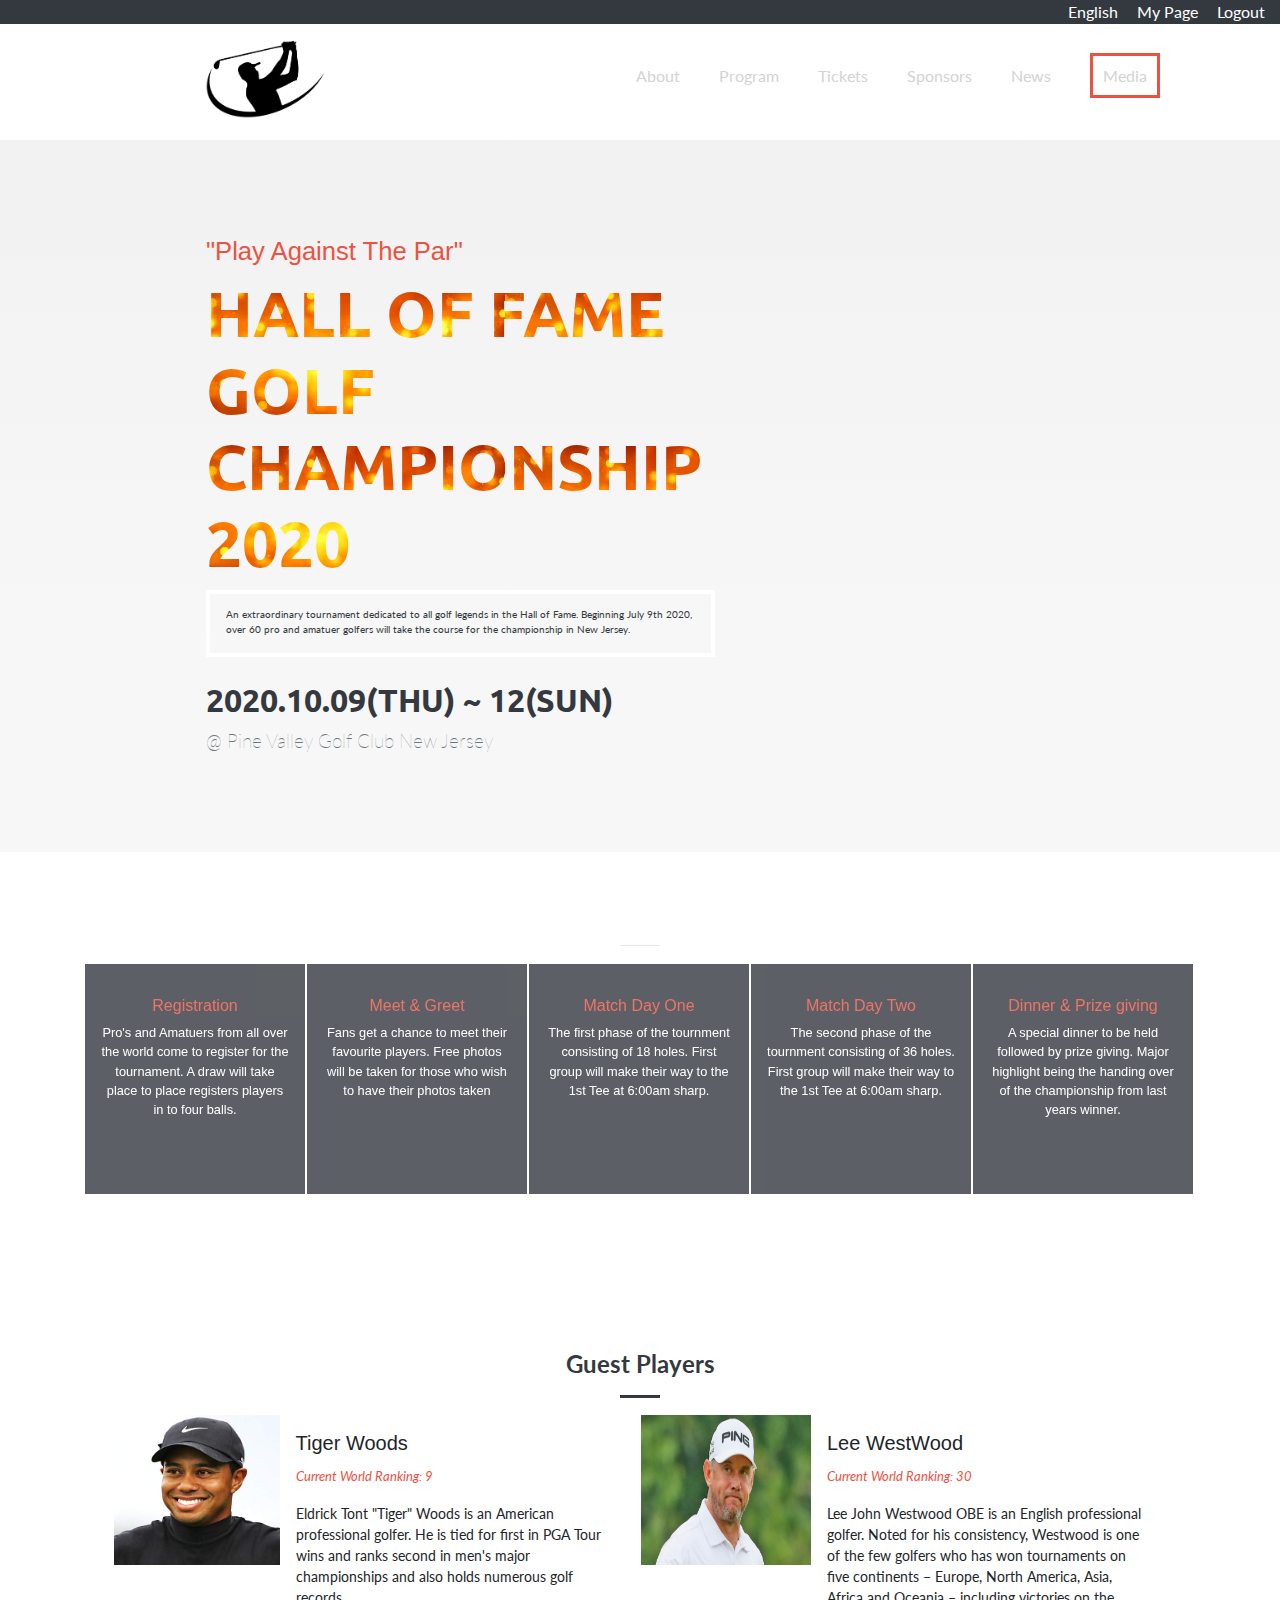
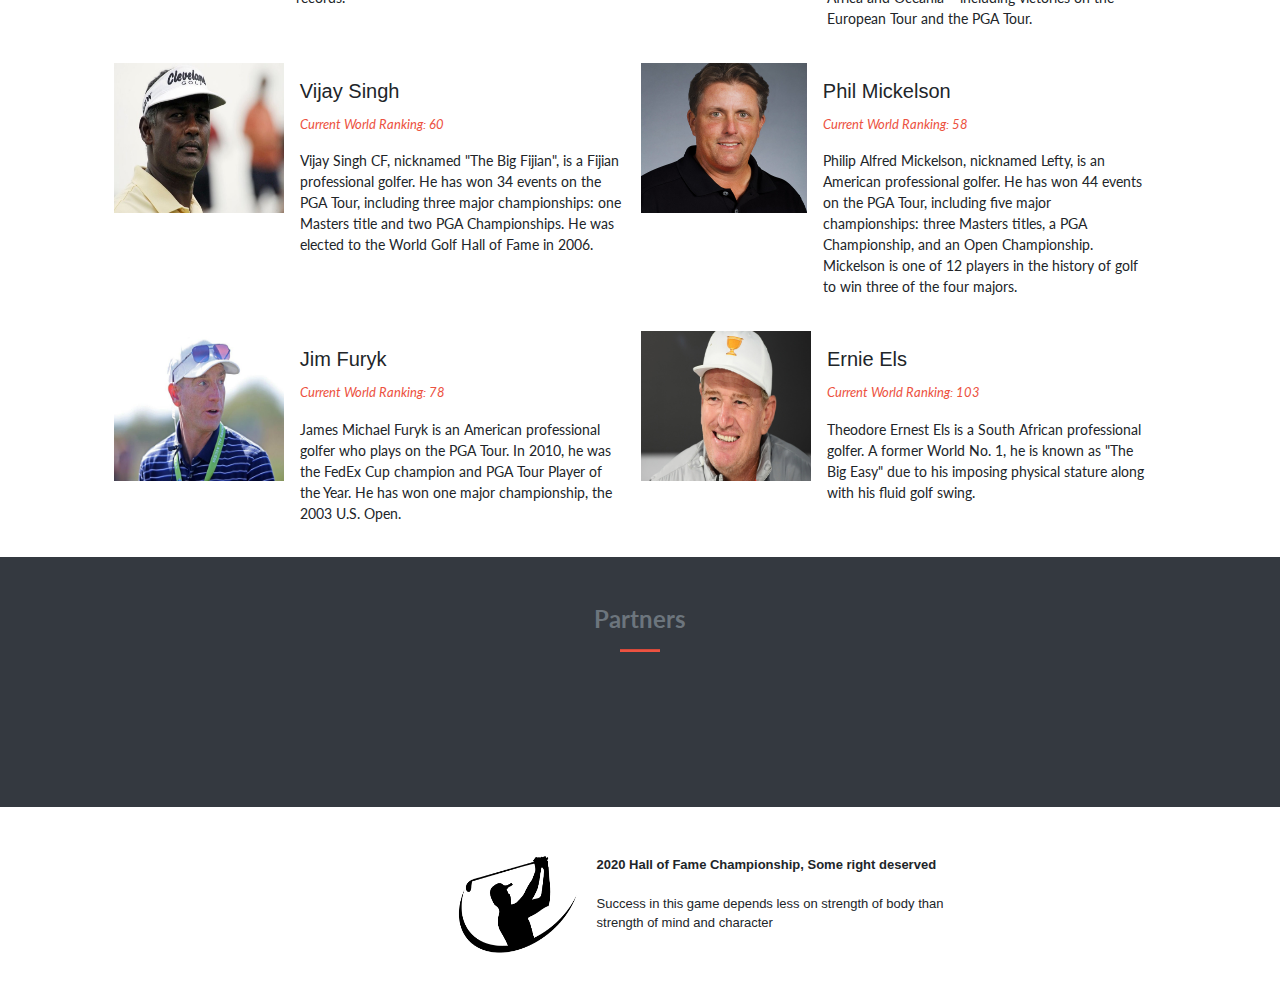
==== index.html @ f28e8f41 "added nav to tickets.html and link destinations in all html files" ====
<!DOCTYPE html>
<html lang="en">

<head>
  <meta charset="UTF-8">
  <meta name="viewport" content="width=device-width, initial-scale=1.0">
  <meta http-equiv="X-UA-Compatible" content="ie=edge">
  <link rel="stylesheet" href="styles.css">
  <link rel="stylesheet" href="https://stackpath.bootstrapcdn.com/bootstrap/4.4.1/css/bootstrap.min.css"
    integrity="sha384-Vkoo8x4CGsO3+Hhxv8T/Q5PaXtkKtu6ug5TOeNV6gBiFeWPGFN9MuhOf23Q9Ifjh" crossorigin="anonymous">
  <link rel="stylesheet" href="https://use.fontawesome.com/releases/v5.1.0/css/all.css"
    integrity="sha384-lKuwvrZot6UHsBSfcMvOkWwlCMgc0TaWr+30HWe3a4ltaBwTZhyTEggF5tJv8tbt" crossorigin="anonymous">
  <link href="https://fonts.googleapis.com/css?family=Lato&amp;display=swap" rel="stylesheet">
  <link href="https://fonts.googleapis.com/css?family=Ubuntu&display=swap" rel="stylesheet">
  <title>Document</title>
</head>

<body>
  <header>
    <nav>
      <div class="nav-top">
        <ul class="float-right">
          <li><i class="fab fa-facebook-f fa-sm"></i></li>
          <li><i class="fab fa-twitter fa-sm"></i></li>
          <li>English</li>
          <li>My Page</li>
          <li>Logout</li>
        </ul>
      </div>
      <div class="nav-bottom">
        <div class="container d-flex flex-row justify-content-between n-b-inner">
          <img class="nav-logo" src="assets/tournament logo.png" alt="tournament_logo">
          <ul class="float-right mt-4 text-nowrap">
            <li><a href="about.html">About</a></li>
            <li><a href="#">Program</a></li>
            <li><a href="tickets.html">Tickets</a></li>
            <li><a href="#">Sponsors</a></li>
            <li><a href="#">News</a></li>
            <li class="special"><a href="#">Media</a></li>
          </ul>
        </div>
      </div>
    </nav>
  </header>
  <main>
    <section class="section-a">
      <div class="blank-space">
      </div>
      <div class="container p-3">
        <div class="info-container">
          <h3 class="site-text color-cp tournament-qoute">"Play Against The Par"</h3>
          <h1 class="tournament-title site-font-b"> HALL OF FAME GOLF CHAMPIONSHIP 2020</h1>
          <div class="text-info site-font-a text-dark pl-3 pr-3 pt-0 pb-0">
            <p><br>An extraordinary tournament dedicated to all golf legends in the Hall of Fame.
              Beginning July 9th 2020, over 60 pro and amatuer golfers will take the course
              for the championship in New Jersey.
            </p>
          </div>
          <h6 class="dates site-font-b color-cp-a mt-4">2020.10.09(THU) ~ 12(SUN)</h6>
          <span class="location text-muted site-font-a">@ Pine Valley Golf Club New Jersey</span>
        </div>
      </div>
      <div class="blank-space">
      </div>
    </section>
    <section class="section-b">
      <h4 class="site-font-a font-weight-bold pt-5 text-white">Tournament Details</h4>
      <hr class="small-dv">
      <div class="container tournament-details">
        <div class="detail-card p-3">
          <i class="far fa-registered fa-2x"></i>
          <h6 class="color-cp mt-3">Registration</h6>
          <p class="text-white">Pro's and Amatuers from all over the world come to register for the tournament.
            A draw will take place to place registers players in to four balls.
          </p>
        </div>
        <div class="detail-card p-3">
          <i class="fas fa-camera fa-2x"></i>
          <h6 class="color-cp mt-3">Meet & Greet</h6>
          <p class="text-white">Fans get a chance to meet their favourite players. Free photos will be taken for those
            who wish
            to have their photos taken
          </p>
        </div>
        <div class="detail-card p-3">
          <i class="fas fa-golf-ball fa-2x"></i>
          <h6 class="color-cp mt-3">Match Day One</h6>
          <p class="text-white">The first phase of the tournment consisting of 18 holes. First group will make
            their way to the 1st Tee at 6:00am sharp.
          </p>
        </div>
        <div class="detail-card p-3">
          <i class="fas fa-golf-ball fa-2x"></i>
          <h6 class="color-cp mt-3">Match Day Two</h6>
          <p class="text-white">The second phase of the tournment consisting of 36 holes. First group will make
            their way to the 1st Tee at 6:00am sharp.</p>
        </div>
        <div class="detail-card p-3">
          <i class="fas fa-utensils fa-2x"></i>
          <h6 class="color-cp mt-3">Dinner & Prize giving</h6>
          <p class="text-white">A special dinner to be held followed by prize giving. Major highlight being
            the handing over of the championship from last years winner.
          </p>
        </div>
      </div>
      <h5 class="color-cp-a site-font-a font-weight-bold p-5 text-white text-underline"><u>SEE ALL DETAILS</u></h5>
    </section>
    <section class="section-c">
      <h4 class="site-font-a font-weight-bold pt-5 color-cp-a">Guest Players</h4>
      <hr class="small-dv bg-dark">
      <div class="container">
        <div class="guest-player">
          <article class="guest-player-card">
            <img class="player-thumbnail" src="assets/tiger-woods-image.jpg" alt="tigerwoods">
            <div class="player-info p-3">
              <h5>Tiger Woods</h5>
              <p class="mt-1 p-brief color-cp site-font-a">Current World Ranking: 9</p>
              <p class="p-details site-font-a">
                Eldrick Tont "Tiger" Woods is an American professional golfer. He is tied for first in PGA Tour wins and
                ranks second
                in men's major championships and also holds numerous golf records.
              </p>
            </div>
          </article>
          <article class="guest-player-card">
            <img class="player-thumbnail" src="assets/lee-westwood-image.jpeg" alt="lesswestwood">
            <div class="player-info p-3">
              <h5>Lee WestWood</h5>
              <p class="mt-1 p-brief color-cp site-font-a">Current World Ranking: 30</p>
              <p class="p-details site-font-a">
                Lee John Westwood OBE is an English professional golfer. Noted for his consistency, Westwood is one of
                the few golfers who has won tournaments on five continents – Europe, North America, Asia, Africa and
                Oceania
                – including victories on the European Tour and the PGA Tour.
              </p>
            </div>
          </article>
        </div>
        <div class="guest-player">
          <article class="guest-player-card">
            <img class="player-thumbnail" src="assets/vijay-singh.jpeg" alt="vsingh">
            <div class="player-info p-3">
              <h5>Vijay Singh</h5>
              <p class="mt-1 p-brief color-cp site-font-a">Current World Ranking: 60</p>
              <p class="p-details site-font-a">
                Vijay Singh CF, nicknamed "The Big Fijian", is a Fijian professional golfer.
                He has won 34 events on the PGA Tour, including three major championships:
                one Masters title and two PGA Championships. He was elected to the World Golf Hall of Fame in 2006.
              </p>
            </div>
          </article>
          <article class="guest-player-card">
            <img class="player-thumbnail" src="assets/Phil-Mickelson-image.jpg" alt="pmickelson">
            <div class="player-info p-3">
              <h5>Phil Mickelson</h5>
              <p class="mt-1 p-brief color-cp site-font-a">Current World Ranking: 58 </p>
              <p class="p-details site-font-a">
                Philip Alfred Mickelson, nicknamed Lefty, is an American professional golfer.
                He has won 44 events on the PGA Tour, including five major championships: three
                Masters titles, a PGA Championship, and an Open Championship. Mickelson is one
                of 12 players in the history of golf to win three of the four majors.
              </p>
            </div>
          </article>
        </div>
        <div class="guest-player">
          <article class="guest-player-card">
            <img class="player-thumbnail" src="assets/Jim-furyk-image.jpg" alt="jim">
            <div class="player-info p-3">
              <h5>Jim Furyk</h5>
              <p class="mt-1 p-brief color-cp site-font-a">Current World Ranking: 78</p>
              <p class="p-details site-font-a">
                James Michael Furyk is an American professional golfer who plays on the PGA Tour. 
                In 2010, he was the FedEx Cup champion and PGA Tour Player of the Year. 
                He has won one major championship, the 2003 U.S. Open.
              </p>
            </div>
          </article>
          <article class="guest-player-card">
            <img class="player-thumbnail" src="assets/ernie-els-potrait.jpg" alt="els">
            <div class="player-info p-3">
              <h5>Ernie Els</h5>
              <p class="mt-1 p-brief color-cp site-font-a">Current World Ranking: 103</p>
              <p class="p-details site-font-a">
                Theodore Ernest Els is a South African professional golfer. 
                A former World No. 1, he is known as "The Big Easy" due to his 
                imposing physical stature along with his fluid golf swing.
              </p>
            </div>
          </article>
        </div>
      </div>
    </section>
    <section class="section-d">
      <h4 class="site-font-a font-weight-bold pt-5 text-muted">Partners</h4>
      <hr class="small-dv-o color-cp">
      <div class="container partners text-muted">
        <i class="fab fa-accusoft fa-7x"></i>
        <i class="fab fa-google fa-7x"></i>
        <i class="fab fa-microsoft fa-7x"></i>
        <i class="fab fa-cc-visa fa-7x"></i>
        <i class="fab fa-amazon fa-7x"></i>
        <i class="fab fa-twitch fa-7x"></i>
      </div>
    </section>
  </main>
  <footer class="container p-5">
    <div class="footer-div">
      <img class="nav-logo" src="assets/tournament logo.png" alt="tournmentlogo">
      <p class="footer-summary"><b>2020 Hall of Fame Championship, Some right deserved</b><br><br>
        Success in this game depends less on strength of body than <br> strength of mind and character
      </p>
    </div>
  </footer>


  <script src="https://code.jquery.com/jquery-3.4.1.slim.min.js"
    integrity="sha384-J6qa4849blE2+poT4WnyKhv5vZF5SrPo0iEjwBvKU7imGFAV0wwj1yYfoRSJoZ+n"
    crossorigin="anonymous"></script>
  <script src="https://cdn.jsdelivr.net/npm/popper.js@1.16.0/dist/umd/popper.min.js"
    integrity="sha384-Q6E9RHvbIyZFJoft+2mJbHaEWldlvI9IOYy5n3zV9zzTtmI3UksdQRVvoxMfooAo"
    crossorigin="anonymous"></script>
  <script src="https://stackpath.bootstrapcdn.com/bootstrap/4.4.1/js/bootstrap.min.js"
    integrity="sha384-wfSDF2E50Y2D1uUdj0O3uMBJnjuUD4Ih7YwaYd1iqfktj0Uod8GCExl3Og8ifwB6"
    crossorigin="anonymous"></script>
</body>

</html>
---- styles.css ----
.nav-top {
  width: 100%;
  height: 24px;
  background-color: #343940;
  color: #fff;
  font-family: 'Lato', sans-serif;
}

.nav-top ul li {
  display: inline;
  margin-right: 15px;
}

.nav-bottom {
  width: 100%;
  height: 100px;
  background-color: #fff;
  font-family: 'Lato', sans-serif;
  overflow: hidden;
}

.n-b-inner ul li {
  display: inline;
  margin-right: 35px;
  font-size: 16px;
}

.n-b-inner ul li a {
  text-decoration: none;
  color: #d3d3d3;
}

.n-b-inner ul li a:hover {
  color: #343940;
}

.nav-logo {
  margin-left: 120px;
  width: 120px;
  height: auto;
}

.special {
  border: 3px solid #ec5241;
  padding: 10px;
}

.section-a {
  width: 100%;
  background: linear-gradient(rgba(238, 238, 238, 0.8) 0%, rgb(247, 247, 247) 70%), url("https://utopiaballito.co.za/wp-content/uploads/Featured-Image-01.jpg");
  background-size: 100% 100%;
  background-repeat: no-repeat;
}

.blank-space {
  width: 100%;
  height: 80px;
}

.site-font-a {
  font-family: 'Lato', sans-serif;;
}

.site-font-b {
  font-family: 'Ubuntu', sans-serif;
}

.color-cp {
  color: #ec5241;
}

#active {
  color: #ec5241;
}

.color-cp-a {
  color: #343940;
}

.info-container {
  margin-left: 120px;
  width: 54%;
}

.tournament-qoute {
  font-size: 2vw;
  font-weight: 400;
}

.tournament-title {
  font-weight: 900;
  font-size: 5vw;
  -webkit-background-clip: text;
  -webkit-text-fill-color: transparent;
  background-image: url("[data-uri]");
}

.text-info {
  width: 85%;
  font-size: 60%;
  border: 4px solid #fff;
}

.dates {
  font-size: 2.5vw;
  font-weight: 900;
}

.location {
  font-size: 1.5vw;
  font-weight: 100;
}

.section-b {
  width: 100%;
  height: 450px;
  background-image: url("https://www.allingolfer.com/content/images/thumbs/0002591_3-dozen-titleist-velocity-bulk-golf-balls-bright-orange_500.jpeg");
  background-size: 100%;
  text-align: center;
}

.tournament-details {
  display: flex;
  flex-direction: row;
  width: 70%;
  justify-self: center;
}

.detail-card {
  display: flex;
  flex-direction: column;
  background-color: #343940;
  width: 80%;
  height: 230px;
  opacity: 0.8;
  margin-right: 2px;
}

.detail-card i {
  color: #fff;
}

.detail-card p {
  font-size: 1vw;
}

.small-dv {
  width: 40px;
  background-color: white;
  height: 2px;
}

.small-dv-o {
  width: 40px;
  background-color: #ec5241;
  height: 2px;
}

.section-c {
  width: 100%;
  text-align: center;
  margin-left: auto;
  margin-right: auto;
}

.guest-player {
  display: flex;
  flex-direction: row;
  width: 95%;
  margin-left: auto;
  margin-right: auto;
}

.guest-player-card {
  display: flex;
  flex-direction: row;
  width: 50%;
  border: 1px solid #fff;
}

.player-thumbnail {
  width: 170px;
  height: 150px;
}

.player-info {
  display: flex;
  flex-direction: column;
  width: 70%;
  text-align: left;
}

.p-brief {
  font-style: italic;
  font-size: 13px;
}

.p-details {
  font-size: 14px;
}

.golf-ball {
  position: absolute;
  width: 30px;
  height: 30px;
}

.section-d {
  width: 100%;
  text-align: center;
  margin-left: auto;
  margin-right: auto;
  background-color: #343940;
  height: 250px;
}

.partners {
  display: flex;
  flex-direction: row;
  justify-content: space-between;
}

.footer-div {
  display: flex;
  flex-direction: row;
  height: 100px;
  justify-content: center;
  margin-left: auto;
  margin-right: auto;
}

.footer-summary {
  font-size: 13px;
  margin-left: 20px;
}

.tournament-description {
  font-size: 13px;
  background-color: #fff;
  width: 60%;
  border: 4px solid #d3d3d3;
}

.s-t-c {
  width: 60%;
  font-size: 13px;
}

.section-e {
  text-align: center;
  border-bottom: 3px solid #f4f2f2;
  border-top: 3px solid #f4f2f2;
}

.section-f {
  text-align: center;
}

.donation-thumbnail {
  width: 300px;
  height: auto;
}

.about-footer {
  width: 100%;
  background-color: #343940;
}

.section-f p {
  font-size: 13px;
}

.champions {
  display: grid;
  grid-template-columns: 1fr 1fr;
  width: 50%;
  margin-left: auto;
  margin-right: auto;
  grid-column-gap: 20px;
}

.champion-info {
  width: 100%;
  height: 200px;
  background: linear-gradient(rgba(255, 102, 51, 0.5) 10%, rgb(236, 82, 65) 100%), url("https://imagesvc.timeincapp.com/v3/fan/image?url=https%3A%2F%2Fchopchat.com%2Fwp-content%2Fuploads%2Fgetty-images%2F2017%2F07%2F1015794552.jpeg&c=sc&w=736&h=485") -200px -40px;
}

.champion-info-b {
  width: 100%;
  height: 200px;
  background: linear-gradient(rgba(255, 102, 51, 0.5) 10%, rgb(236, 82, 65) 100%), url("https://s3-eu-west-1.amazonaws.com/crash.net/golfmagic.com/styles/scale_768/s3/field/image/2020-01-06T015224Z_689951628_NOCID_RTRMADP_3_PGA-SENTRY-TOURNAMENT-OF-CHAMPIONS-FINAL-ROUND%20%282%29.JPG?itok=i4YAWPzO") -200px -40px;
}

.champion-info,
.champion-info-b {
  text-align: center;
  color: #fff;
}
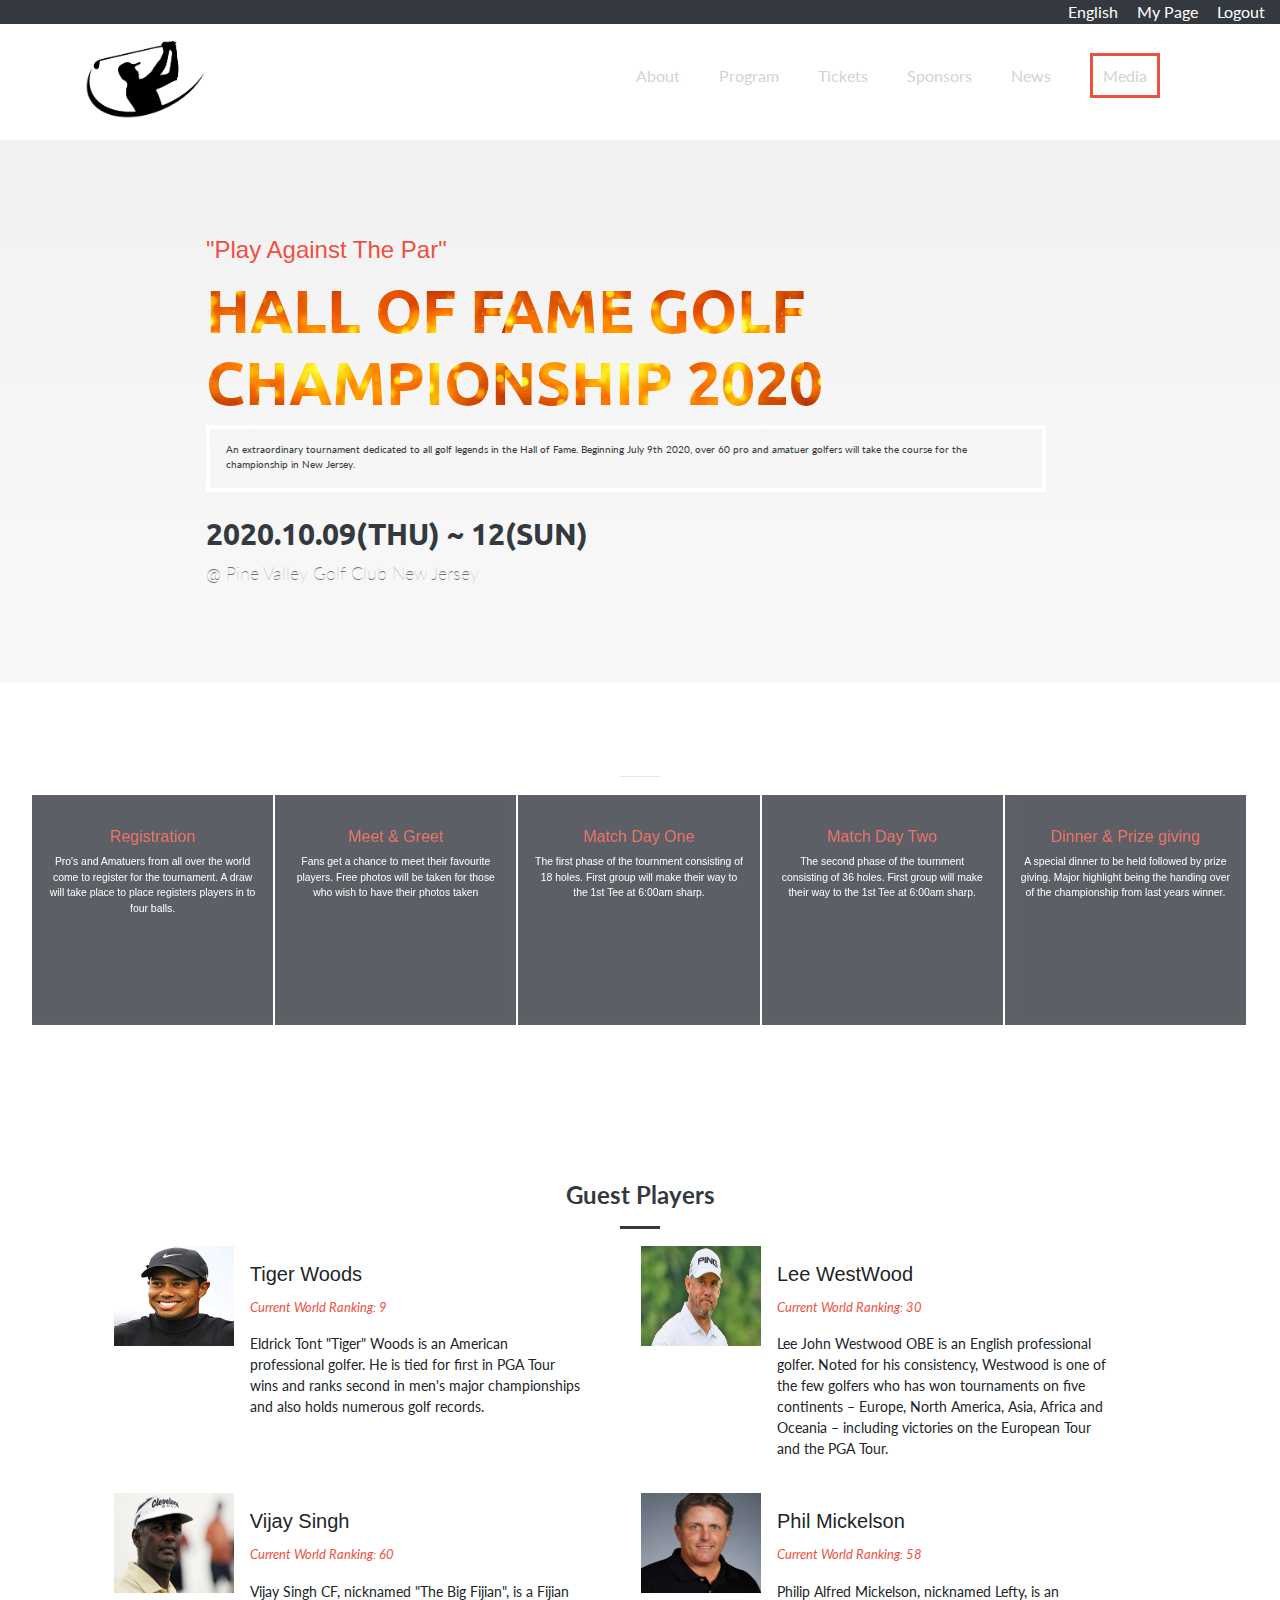
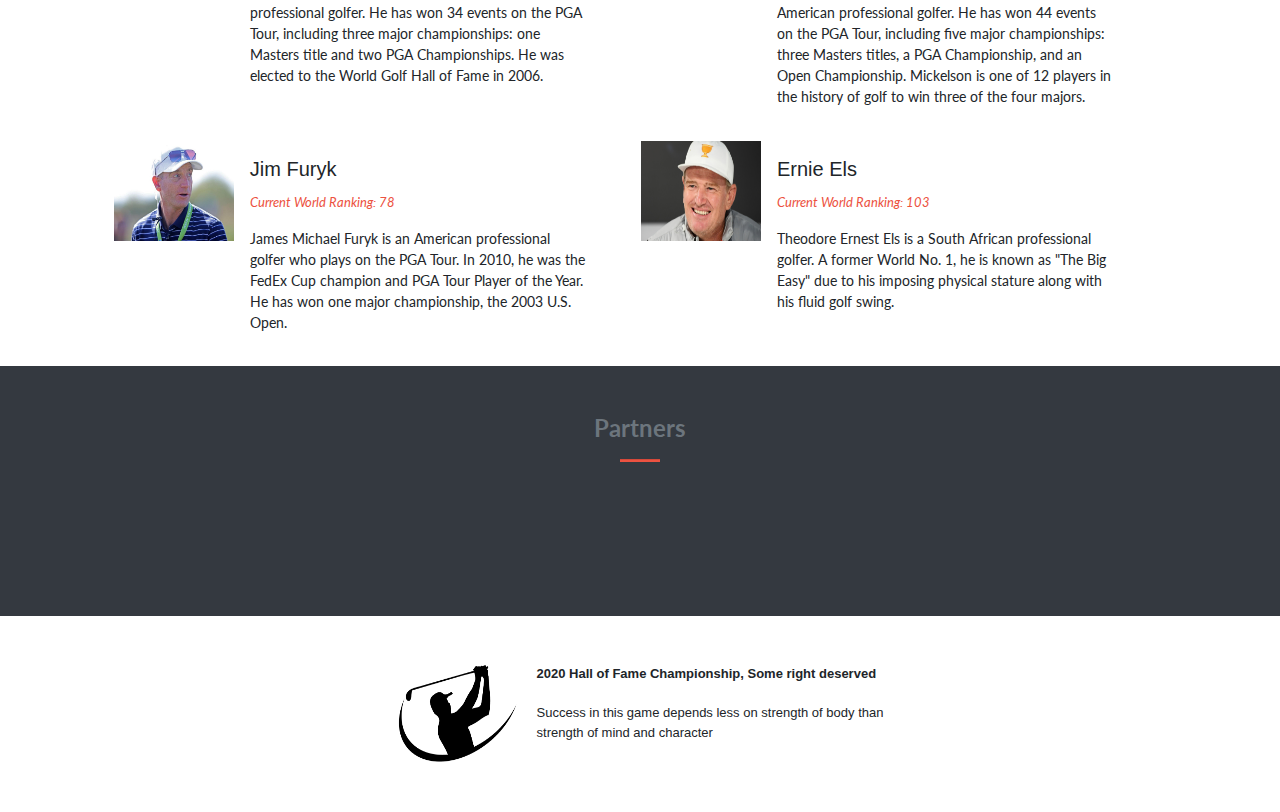
==== commit 8d2bd174: "responsiveness phase one" ====
--- a/index.html
+++ b/index.html
@@ -66,7 +66,7 @@
     <section class="section-b">
       <h4 class="site-font-a font-weight-bold pt-5 text-white">Tournament Details</h4>
       <hr class="small-dv">
-      <div class="container tournament-details">
+      <div class="tournament-details">
         <div class="detail-card p-3">
           <i class="far fa-registered fa-2x"></i>
           <h6 class="color-cp mt-3">Registration</h6>
--- a/styles.css
+++ b/styles.css
@@ -35,7 +35,6 @@
 }
 
 .nav-logo {
-  margin-left: 120px;
   width: 120px;
   height: auto;
 }
@@ -79,17 +78,17 @@
 
 .info-container {
   margin-left: 120px;
-  width: 54%;
+  width: 60%%;
 }
 
 .tournament-qoute {
-  font-size: 2vw;
+  font-size: 24px;
   font-weight: 400;
 }
 
 .tournament-title {
   font-weight: 900;
-  font-size: 5vw;
+  font-size: 60px;
   -webkit-background-clip: text;
   -webkit-text-fill-color: transparent;
   background-image: url("[data-uri]");
@@ -102,12 +101,12 @@
 }
 
 .dates {
-  font-size: 2.5vw;
+  font-size: 30px;
   font-weight: 900;
 }
 
 .location {
-  font-size: 1.5vw;
+  font-size: 18px;
   font-weight: 100;
 }
 
@@ -122,15 +121,16 @@
 .tournament-details {
   display: flex;
   flex-direction: row;
-  width: 70%;
-  justify-self: center;
+  width: 95%;
+  margin-left: auto;
+  margin-right: auto;
 }
 
 .detail-card {
   display: flex;
   flex-direction: column;
   background-color: #343940;
-  width: 80%;
+  width: 250px;
   height: 230px;
   opacity: 0.8;
   margin-right: 2px;
@@ -141,7 +141,7 @@
 }
 
 .detail-card p {
-  font-size: 1vw;
+  font-size: 65%;
 }
 
 .small-dv {
@@ -179,8 +179,8 @@
 }
 
 .player-thumbnail {
-  width: 170px;
-  height: 150px;
+  width: 120px;
+  height: 100px;
 }
 
 .player-info {
@@ -296,3 +296,71 @@
   text-align: center;
   color: #fff;
 }
+
+.ticket-section-a {
+  width: 100%;
+  background-color: #f4f4f4;
+}
+
+.ticket-select {
+  padding: 8px;
+  border: 1px solid #d3d3d3;
+  width: 45%;
+  margin-left: auto;
+  margin-right: auto;
+  border-radius: 20px;
+}
+
+.ticket-type {
+  width: 80%;
+  background: repeating-linear-gradient(-45deg, white 0, white 10px, #ec5241 10px, #ec5241 20px, white 20px, white 30px, blue 30px, blue 40px);
+  padding: 5px;
+}
+
+.ticket-table {
+  width: 100%;
+}
+
+.ticket-table td,
+.ticket-table th {
+  padding: 7px;
+  border: 1px solid #d3d3d3;
+}
+
+.dinner-table {
+  width: 80%;
+}
+
+.dinner-table td,
+.dinner-table th {
+  padding: 7px;
+}
+
+.low-size {
+  font-size: 13px;
+}
+
+.ninety {
+  margin-top: 18px;
+  transform: rotate(315deg);
+}
+
+.diamond {
+  position: relative;
+  top: 23px;
+  width: 50px;
+  height: 50px;
+  background-color: #ec5241;
+  transform: rotate(45deg);
+}
+
+.submit-button {
+  font-size: 13px;
+  padding-top: 10px;
+  padding-bottom: 10px;
+  padding-left: 30px;
+  padding-right: 30px;
+  background-color: #ec5241;
+  color: #fff;
+  border: none;
+}
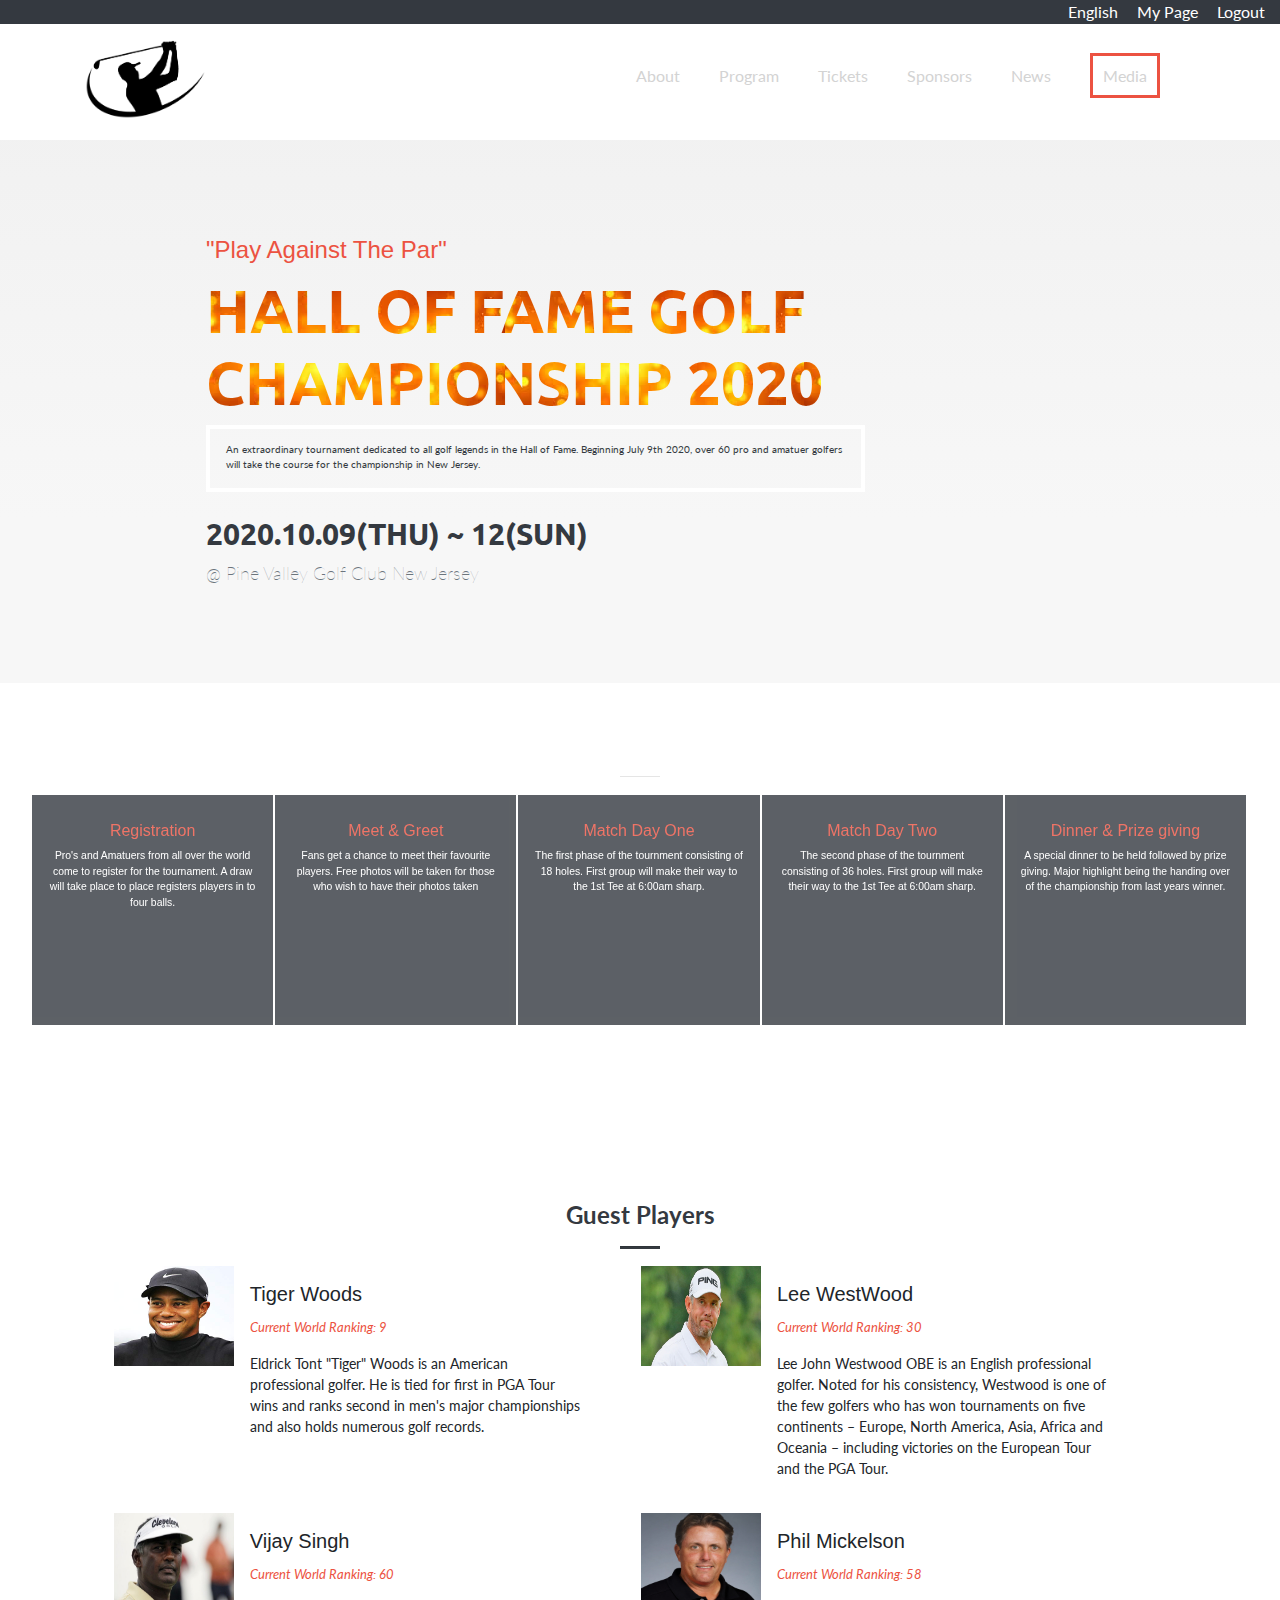
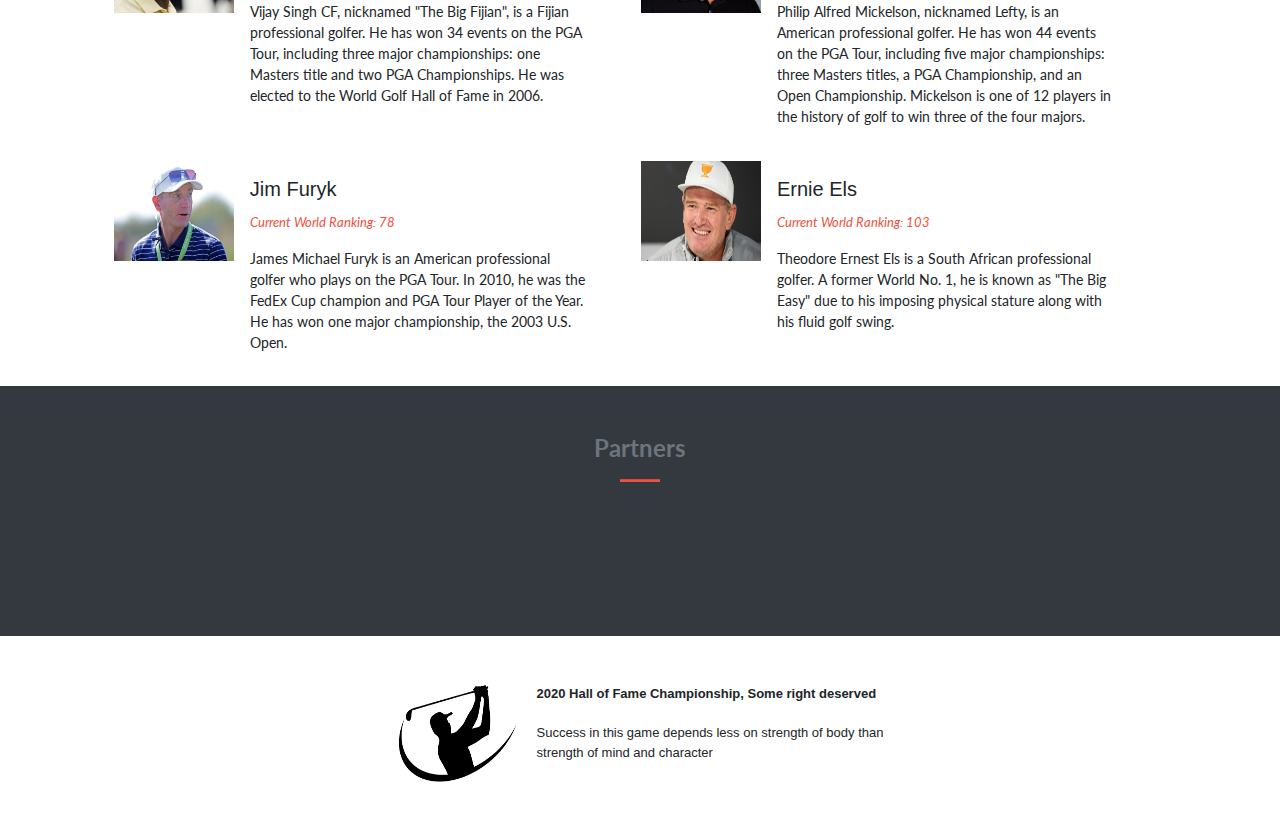
==== commit 4861c893: "responsiveness phase two" ====
--- a/index.html
+++ b/index.html
@@ -68,15 +68,15 @@
       <hr class="small-dv">
       <div class="tournament-details">
         <div class="detail-card p-3">
-          <i class="far fa-registered fa-2x"></i>
-          <h6 class="color-cp mt-3">Registration</h6>
+          <i class="far fa-registered fa-2x mr-1"></i>
+          <h6 class="color-cp icon-mg">Registration</h6>
           <p class="text-white">Pro's and Amatuers from all over the world come to register for the tournament.
             A draw will take place to place registers players in to four balls.
           </p>
         </div>
         <div class="detail-card p-3">
           <i class="fas fa-camera fa-2x"></i>
-          <h6 class="color-cp mt-3">Meet & Greet</h6>
+          <h6 class="color-cp icon-mg">Meet & Greet</h6>
           <p class="text-white">Fans get a chance to meet their favourite players. Free photos will be taken for those
             who wish
             to have their photos taken
@@ -84,20 +84,20 @@
         </div>
         <div class="detail-card p-3">
           <i class="fas fa-golf-ball fa-2x"></i>
-          <h6 class="color-cp mt-3">Match Day One</h6>
+          <h6 class="color-cp icon-mg">Match Day One</h6>
           <p class="text-white">The first phase of the tournment consisting of 18 holes. First group will make
             their way to the 1st Tee at 6:00am sharp.
           </p>
         </div>
         <div class="detail-card p-3">
           <i class="fas fa-golf-ball fa-2x"></i>
-          <h6 class="color-cp mt-3">Match Day Two</h6>
+          <h6 class="color-cp icon-mg">Match Day Two</h6>
           <p class="text-white">The second phase of the tournment consisting of 36 holes. First group will make
             their way to the 1st Tee at 6:00am sharp.</p>
         </div>
         <div class="detail-card p-3">
           <i class="fas fa-utensils fa-2x"></i>
-          <h6 class="color-cp mt-3">Dinner & Prize giving</h6>
+          <h6 class="color-cp icon-mg">Dinner & Prize giving</h6>
           <p class="text-white">A special dinner to be held followed by prize giving. Major highlight being
             the handing over of the championship from last years winner.
           </p>
@@ -191,16 +191,16 @@
         </div>
       </div>
     </section>
-    <section class="section-d">
+    <section class="section-d text-nowrap">
       <h4 class="site-font-a font-weight-bold pt-5 text-muted">Partners</h4>
       <hr class="small-dv-o color-cp">
-      <div class="container partners text-muted">
-        <i class="fab fa-accusoft fa-7x"></i>
-        <i class="fab fa-google fa-7x"></i>
-        <i class="fab fa-microsoft fa-7x"></i>
-        <i class="fab fa-cc-visa fa-7x"></i>
-        <i class="fab fa-amazon fa-7x"></i>
-        <i class="fab fa-twitch fa-7x"></i>
+      <div class="partners text-muted pl-3 pr-3">
+        <i class="fab fa-accusoft sponser-icon"></i>
+        <i class="fab fa-google sponser-icon"></i>
+        <i class="fab fa-microsoft sponser-icon"></i>
+        <i class="fab fa-cc-visa sponser-icon"></i>
+        <i class="fab fa-amazon sponser-icon"></i>
+        <i class="fab fa-twitch sponser-icon"></i>
       </div>
     </section>
   </main>
--- a/styles.css
+++ b/styles.css
@@ -78,7 +78,7 @@
 
 .info-container {
   margin-left: 120px;
-  width: 60%%;
+  width: 70%;
 }
 
 .tournament-qoute {
@@ -112,7 +112,6 @@
 
 .section-b {
   width: 100%;
-  height: 450px;
   background-image: url("https://www.allingolfer.com/content/images/thumbs/0002591_3-dozen-titleist-velocity-bulk-golf-balls-bright-orange_500.jpeg");
   background-size: 100%;
   text-align: center;
@@ -144,6 +143,10 @@
   font-size: 65%;
 }
 
+.icon-mg {
+  margin-top: 10px;
+}
+
 .small-dv {
   width: 40px;
   background-color: white;
@@ -208,8 +211,7 @@
 .section-d {
   width: 100%;
   text-align: center;
-  margin-left: auto;
-  margin-right: auto;
+  overflow: hidden;
   background-color: #343940;
   height: 250px;
 }
@@ -227,6 +229,7 @@
   justify-content: center;
   margin-left: auto;
   margin-right: auto;
+  overflow: hidden;
 }
 
 .footer-summary {
@@ -364,3 +367,92 @@
   color: #fff;
   border: none;
 }
+
+.sponser-icon {
+  font-size: 80px;
+}
+
+@media (max-width: 768px) {
+  .nav-top,
+  .nav-bottom {
+    display: none;
+  }
+
+  .info-container {
+    margin-left: 90px;
+    width: 80%;
+  }
+
+  .tournament-title {
+    font-size: 45px;
+  }
+
+  .dates {
+    font-size: 20px;
+    font-weight: 900;
+  }
+
+  .location {
+    font-size: 14px;
+    font-weight: 100;
+  }
+
+  .tournament-details {
+    display: flex;
+    flex-direction: column;
+    width: 95%;
+  }
+
+  .icon-mg {
+    margin-top: 0;
+    margin-right: 5px;
+  }
+
+  .detail-card {
+    display: flex;
+    flex-direction: row;
+    background-color: #343940;
+    width: 100%;
+    height: 100px;
+    margin-bottom: 2px;
+  }
+
+  .detail-card p {
+    text-align: left;
+    font-size: 13px;
+  }
+
+  .guest-player {
+    display: flex;
+    flex-direction: column;
+  }
+
+  .guest-player-card {
+    display: flex;
+    flex-direction: row;
+    width: 100%;
+    border: 1px solid #fff;
+  }
+
+  .section-d {
+    height: 200px;
+  }
+
+  .sponser-icon {
+    font-size: 30px;
+  }
+
+  .champions {
+    display: grid;
+    grid-template-columns: 1fr;
+    width: 80%;
+    margin-left: auto;
+    margin-right: auto;
+    grid-row-gap: 20px;
+  }
+
+  .footer-summary {
+    font-size: 11px;
+  }
+
+}
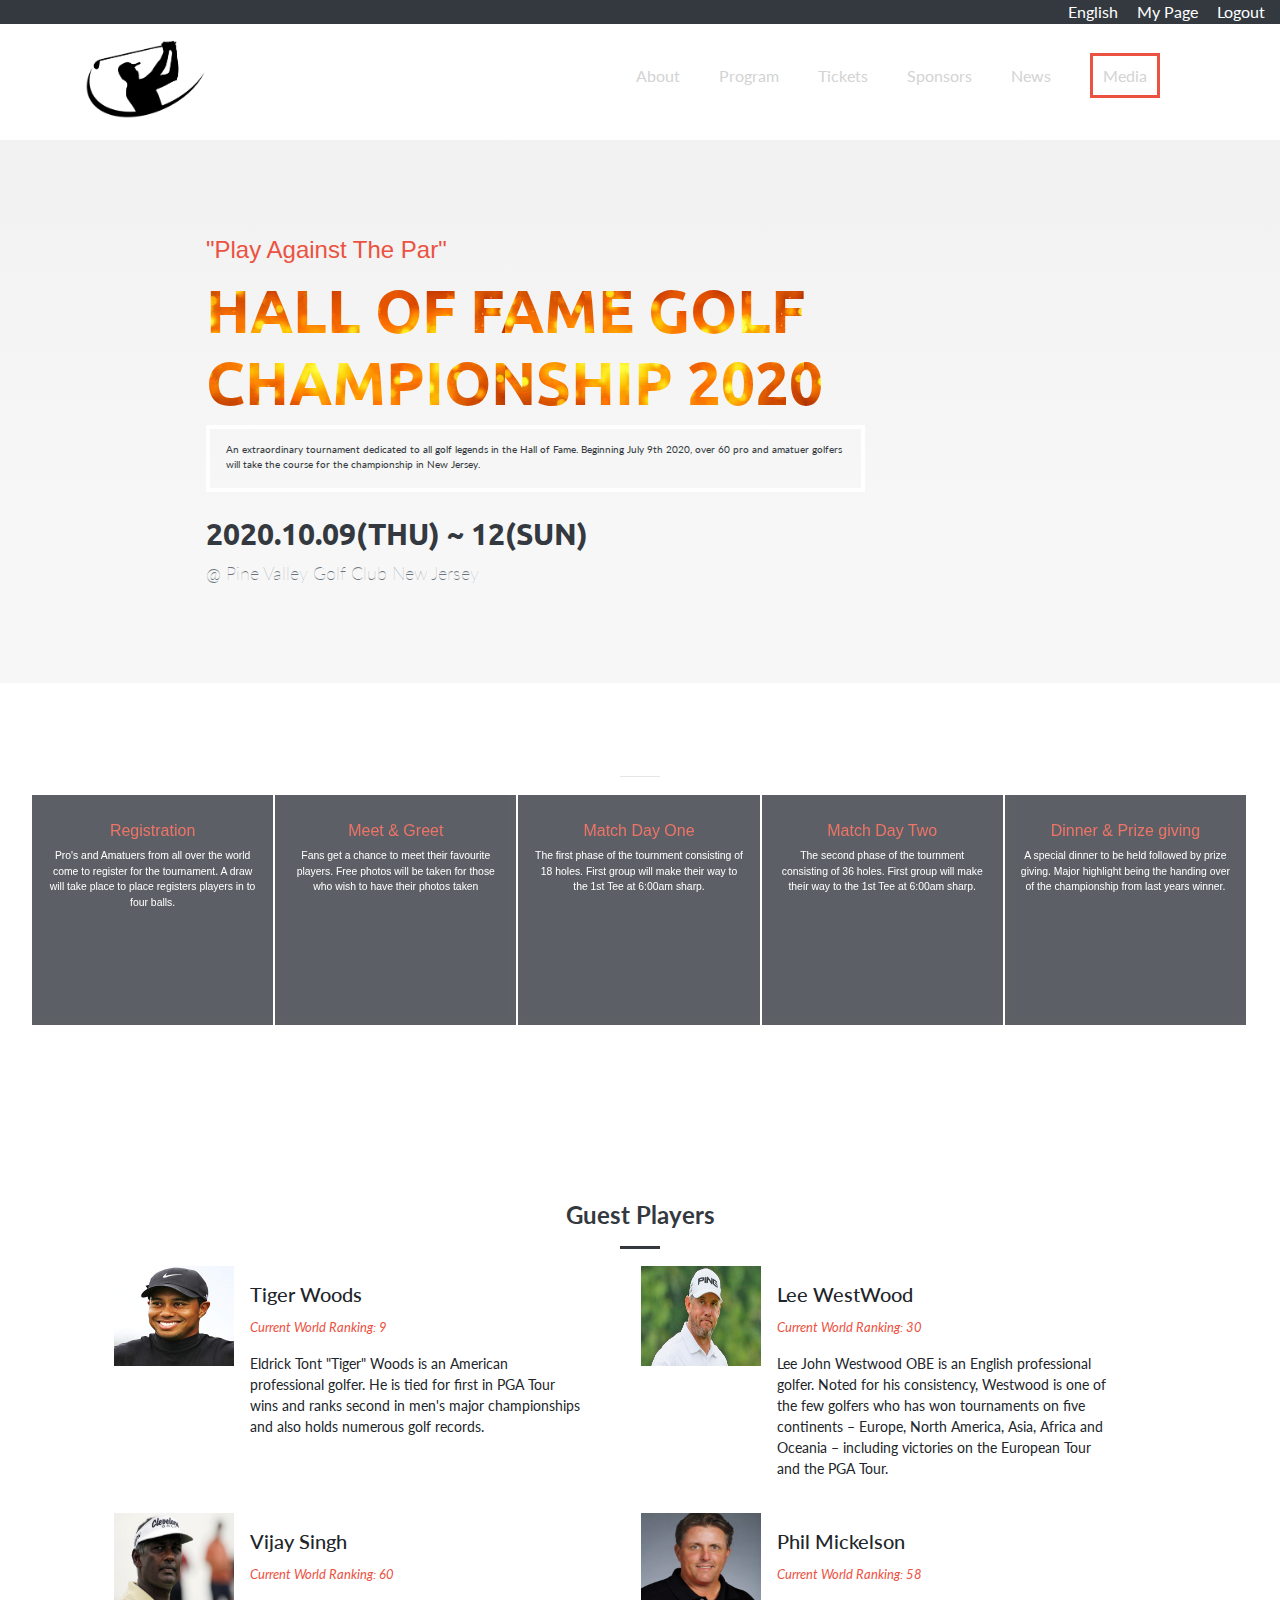
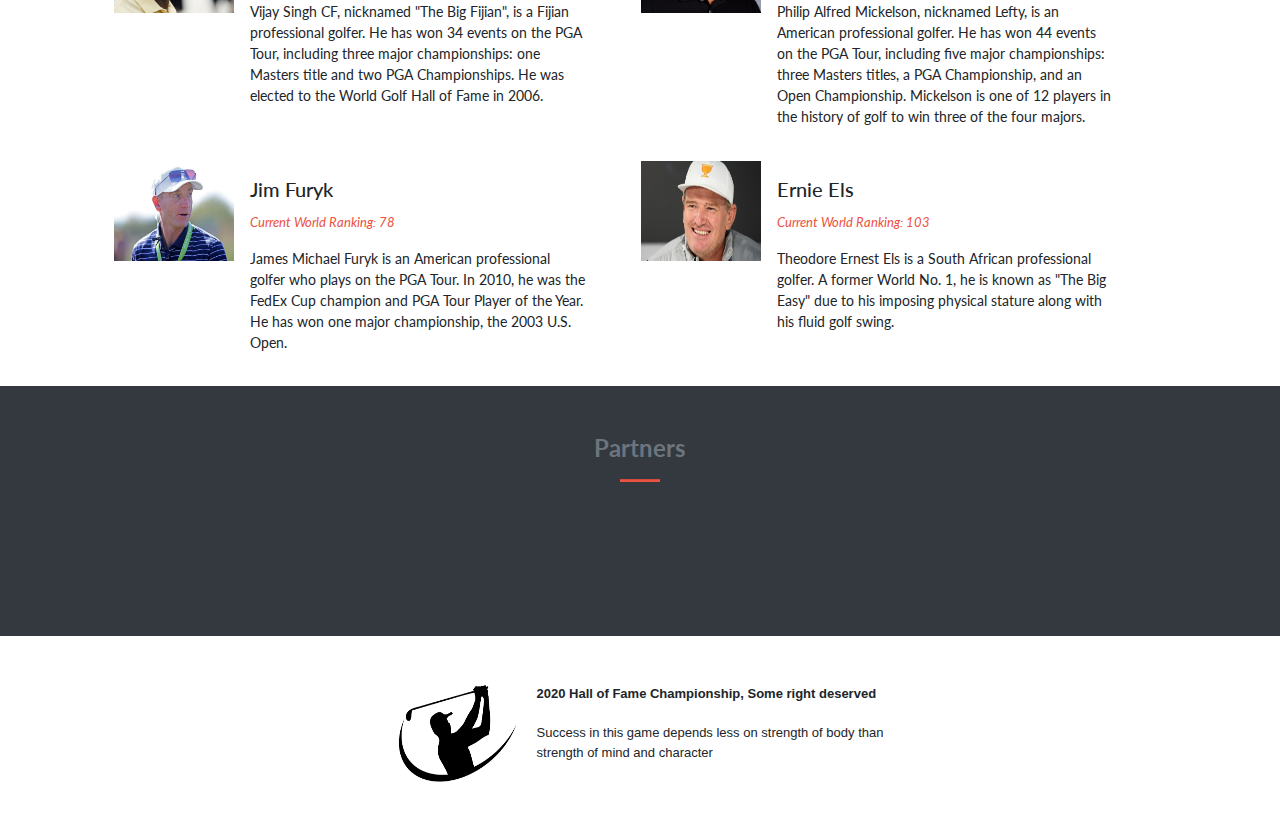
==== commit 7a645980: "responsive changes and hover effects" ====
--- a/index.html
+++ b/index.html
@@ -45,6 +45,12 @@
   <main>
     <section class="section-a">
       <div class="blank-space">
+        <i class="fas fa-bars fa-lg float-left p-3 pointer" id="menu-d"></i>
+        <div class="internal p-3 float-right">
+          <a class="color-cp-a site-font-a" href="about.html">About</a>
+          <i class="fas fa-angle-right fa-lg color-cp"></i>
+          <span ><a class="color-cp-a site-font-a" href="#section-c">Guest players</a></span>
+        </div>
       </div>
       <div class="container p-3">
         <div class="info-container">
@@ -103,7 +109,7 @@
           </p>
         </div>
       </div>
-      <h5 class="color-cp-a site-font-a font-weight-bold p-5 text-white text-underline"><u>SEE ALL DETAILS</u></h5>
+      <h5 class="color-cp-a site-font-a font-weight-bold p-5 text-white text-underline pointer"><u>SEE ALL DETAILS</u></h5>
     </section>
     <section class="section-c">
       <h4 class="site-font-a font-weight-bold pt-5 color-cp-a">Guest Players</h4>
@@ -113,7 +119,7 @@
           <article class="guest-player-card">
             <img class="player-thumbnail" src="assets/tiger-woods-image.jpg" alt="tigerwoods">
             <div class="player-info p-3">
-              <h5>Tiger Woods</h5>
+              <h5 class="site-font-a pointer unde">Tiger Woods</h5>
               <p class="mt-1 p-brief color-cp site-font-a">Current World Ranking: 9</p>
               <p class="p-details site-font-a">
                 Eldrick Tont "Tiger" Woods is an American professional golfer. He is tied for first in PGA Tour wins and
@@ -125,7 +131,7 @@
           <article class="guest-player-card">
             <img class="player-thumbnail" src="assets/lee-westwood-image.jpeg" alt="lesswestwood">
             <div class="player-info p-3">
-              <h5>Lee WestWood</h5>
+              <h5 class="site-font-a pointer unde">Lee WestWood</h5>
               <p class="mt-1 p-brief color-cp site-font-a">Current World Ranking: 30</p>
               <p class="p-details site-font-a">
                 Lee John Westwood OBE is an English professional golfer. Noted for his consistency, Westwood is one of
@@ -140,7 +146,7 @@
           <article class="guest-player-card">
             <img class="player-thumbnail" src="assets/vijay-singh.jpeg" alt="vsingh">
             <div class="player-info p-3">
-              <h5>Vijay Singh</h5>
+              <h5 class="site-font-a pointer unde">Vijay Singh</h5>
               <p class="mt-1 p-brief color-cp site-font-a">Current World Ranking: 60</p>
               <p class="p-details site-font-a">
                 Vijay Singh CF, nicknamed "The Big Fijian", is a Fijian professional golfer.
@@ -152,7 +158,7 @@
           <article class="guest-player-card">
             <img class="player-thumbnail" src="assets/Phil-Mickelson-image.jpg" alt="pmickelson">
             <div class="player-info p-3">
-              <h5>Phil Mickelson</h5>
+              <h5 class="site-font-a pointer unde">Phil Mickelson</h5>
               <p class="mt-1 p-brief color-cp site-font-a">Current World Ranking: 58 </p>
               <p class="p-details site-font-a">
                 Philip Alfred Mickelson, nicknamed Lefty, is an American professional golfer.
@@ -167,7 +173,7 @@
           <article class="guest-player-card">
             <img class="player-thumbnail" src="assets/Jim-furyk-image.jpg" alt="jim">
             <div class="player-info p-3">
-              <h5>Jim Furyk</h5>
+              <h5 class="site-font-a pointer unde">Jim Furyk</h5>
               <p class="mt-1 p-brief color-cp site-font-a">Current World Ranking: 78</p>
               <p class="p-details site-font-a">
                 James Michael Furyk is an American professional golfer who plays on the PGA Tour. 
@@ -179,7 +185,7 @@
           <article class="guest-player-card">
             <img class="player-thumbnail" src="assets/ernie-els-potrait.jpg" alt="els">
             <div class="player-info p-3">
-              <h5>Ernie Els</h5>
+              <h5 class="site-font-a pointer unde">Ernie Els</h5>
               <p class="mt-1 p-brief color-cp site-font-a">Current World Ranking: 103</p>
               <p class="p-details site-font-a">
                 Theodore Ernest Els is a South African professional golfer. 
@@ -223,6 +229,7 @@
   <script src="https://stackpath.bootstrapcdn.com/bootstrap/4.4.1/js/bootstrap.min.js"
     integrity="sha384-wfSDF2E50Y2D1uUdj0O3uMBJnjuUD4Ih7YwaYd1iqfktj0Uod8GCExl3Og8ifwB6"
     crossorigin="anonymous"></script>
+    
 </body>
 
 </html>--- a/styles.css
+++ b/styles.css
@@ -49,6 +49,19 @@
   background: linear-gradient(rgba(238, 238, 238, 0.8) 0%, rgb(247, 247, 247) 70%), url("https://utopiaballito.co.za/wp-content/uploads/Featured-Image-01.jpg");
   background-size: 100% 100%;
   background-repeat: no-repeat;
+}
+
+.pointer {
+  cursor: pointer;
+}
+
+.unde:hover {
+  text-decoration: underline;
+}
+
+#menu-d {
+  margin-top: 5px;
+  display: none;
 }
 
 .blank-space {
@@ -372,10 +385,18 @@
   font-size: 80px;
 }
 
+.internal {
+  display: none;
+}
+
 @media (max-width: 768px) {
   .nav-top,
   .nav-bottom {
     display: none;
+  }
+
+  #menu-d {
+    display: unset;
   }
 
   .info-container {
@@ -455,4 +476,7 @@
     font-size: 11px;
   }
 
-}
+  .internal {
+    display: unset;
+  }
+}
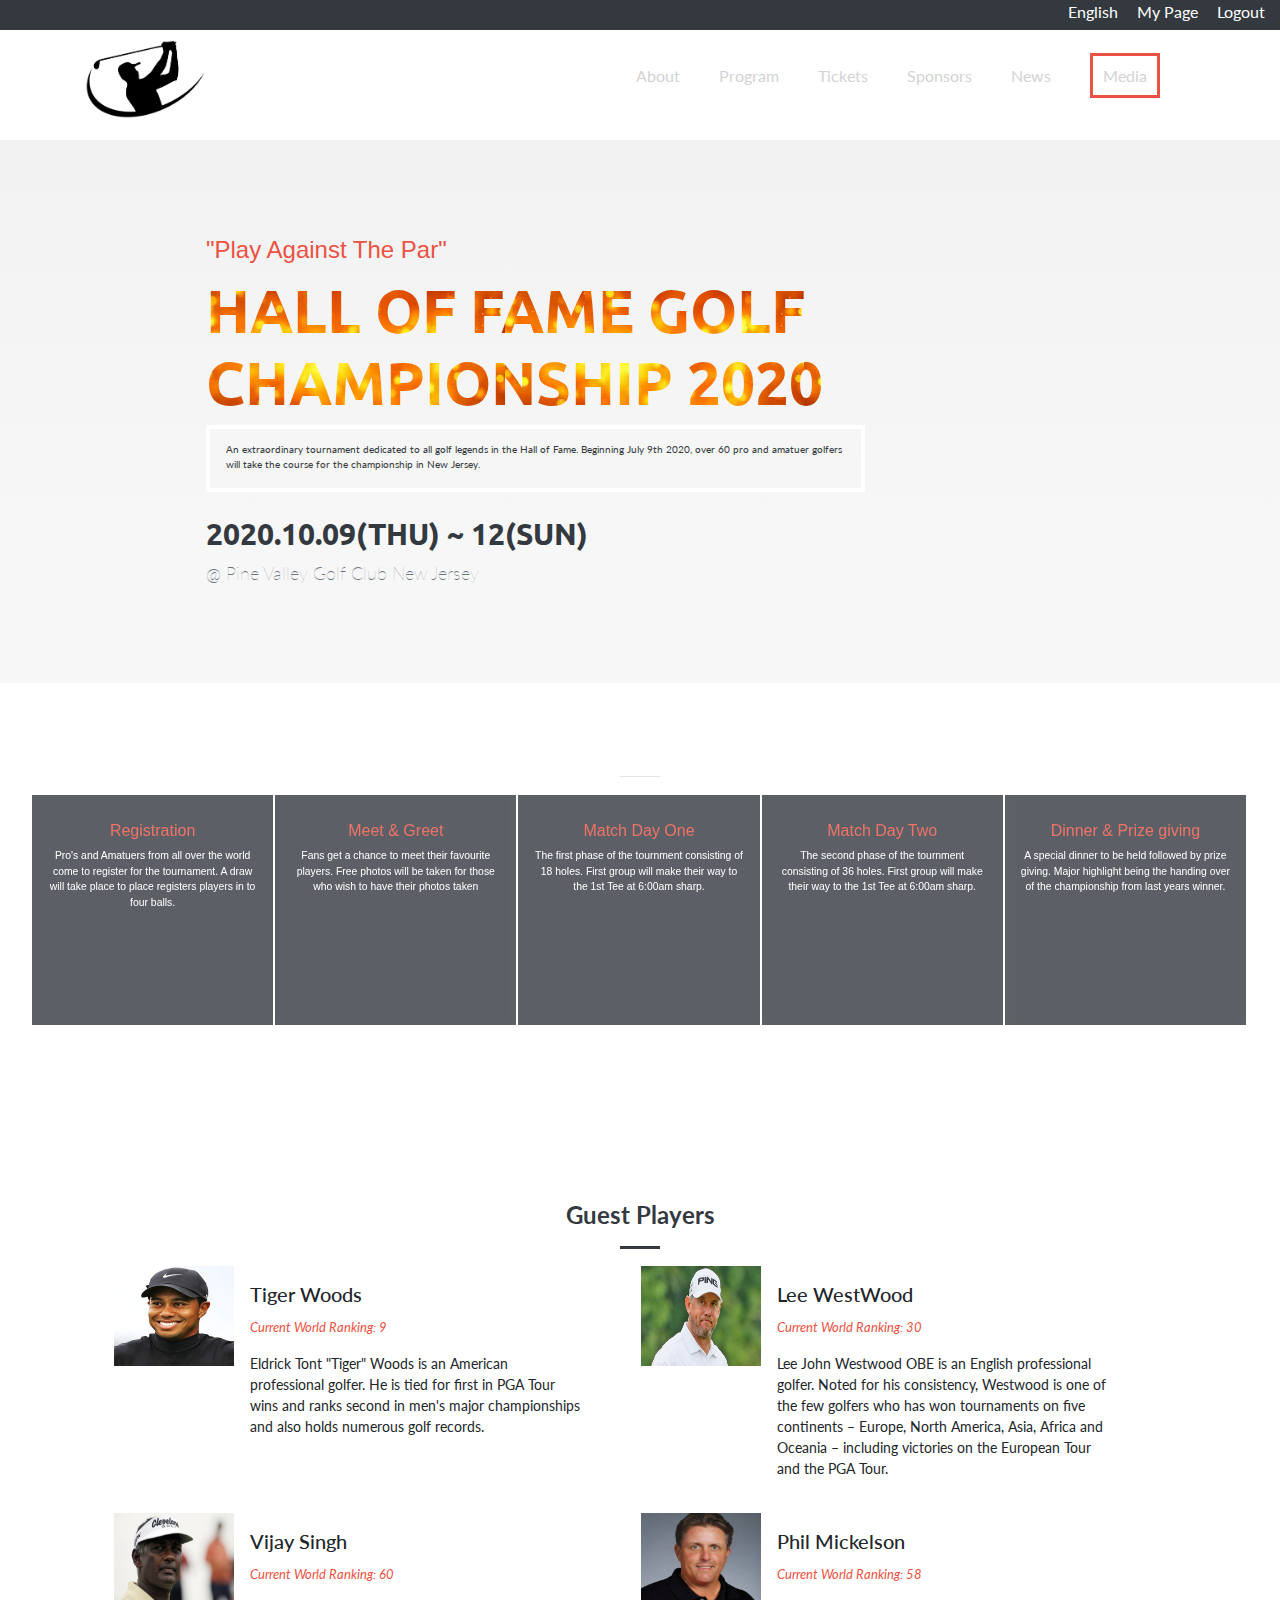
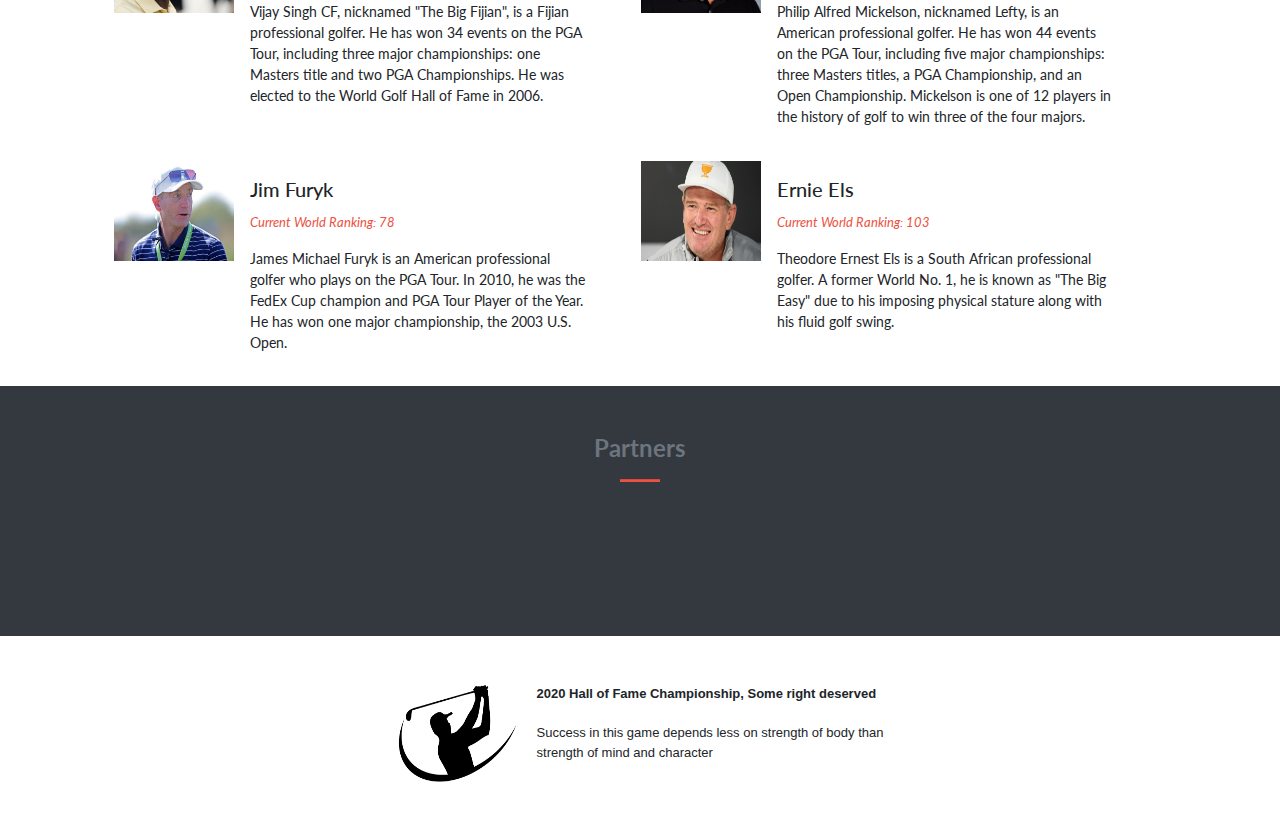
==== commit 29c0ebf3: "changes one(modified id's ,color and nav-top height)" ====
--- a/index.html
+++ b/index.html
@@ -12,7 +12,7 @@
     integrity="sha384-lKuwvrZot6UHsBSfcMvOkWwlCMgc0TaWr+30HWe3a4ltaBwTZhyTEggF5tJv8tbt" crossorigin="anonymous">
   <link href="https://fonts.googleapis.com/css?family=Lato&amp;display=swap" rel="stylesheet">
   <link href="https://fonts.googleapis.com/css?family=Ubuntu&display=swap" rel="stylesheet">
-  <title>Document</title>
+  <title>golfHOF.com</title>
 </head>
 
 <body>
@@ -20,11 +20,11 @@
     <nav>
       <div class="nav-top">
         <ul class="float-right">
-          <li><i class="fab fa-facebook-f fa-sm"></i></li>
-          <li><i class="fab fa-twitter fa-sm"></i></li>
-          <li>English</li>
-          <li>My Page</li>
-          <li>Logout</li>
+          <li><i class="fab fa-facebook-f fa-sm pointer"></i></li>
+          <li><i class="fab fa-twitter fa-sm pointer"></i></li>
+          <li class="pointer">English</li>
+          <li class="pointer">My Page</li>
+          <li class="pointer">Logout</li>
         </ul>
       </div>
       <div class="nav-bottom">
@@ -45,7 +45,7 @@
   <main>
     <section class="section-a">
       <div class="blank-space">
-        <i class="fas fa-bars fa-lg float-left p-3 pointer" id="menu-d"></i>
+        <i class="fas fa-bars fa-lg float-left p-3 pointer" id="menu-d-a"></i>
         <div class="internal p-3 float-right">
           <a class="color-cp-a site-font-a" href="about.html">About</a>
           <i class="fas fa-angle-right fa-lg color-cp"></i>
--- a/styles.css
+++ b/styles.css
@@ -1,6 +1,6 @@
 .nav-top {
   width: 100%;
-  height: 24px;
+  height: 30px;
   background-color: #343940;
   color: #fff;
   font-family: 'Lato', sans-serif;
@@ -40,7 +40,7 @@
 }
 
 .special {
-  border: 3px solid #ec5241;
+  border: 3px solid#ec5242;
   padding: 10px;
 }
 
@@ -59,7 +59,9 @@
   text-decoration: underline;
 }
 
-#menu-d {
+#menu-d-a,
+#menu-d-b,
+#menu-d-c {
   margin-top: 5px;
   display: none;
 }
@@ -70,19 +72,17 @@
 }
 
 .site-font-a {
-  font-family: 'Lato', sans-serif;;
+  font-family: 'Lato', sans-serif;
 }
 
 .site-font-b {
   font-family: 'Ubuntu', sans-serif;
 }
 
-.color-cp {
-  color: #ec5241;
-}
-
-#active {
-  color: #ec5241;
+.color-cp,
+#active-a,
+#active-b {
+  color: #ec5242;
 }
 
 .color-cp-a {
@@ -168,7 +168,7 @@
 
 .small-dv-o {
   width: 40px;
-  background-color: #ec5241;
+  background-color: #ec5242;
   height: 2px;
 }
 
@@ -329,7 +329,7 @@
 
 .ticket-type {
   width: 80%;
-  background: repeating-linear-gradient(-45deg, white 0, white 10px, #ec5241 10px, #ec5241 20px, white 20px, white 30px, blue 30px, blue 40px);
+  background: repeating-linear-gradient(-45deg, white 0, white 10px, #ec5242 10px, #ec5242 20px, white 20px, white 30px, blue 30px, blue 40px);
   padding: 5px;
 }
 
@@ -366,7 +366,7 @@
   top: 23px;
   width: 50px;
   height: 50px;
-  background-color: #ec5241;
+  background-color: #ec5242;
   transform: rotate(45deg);
 }
 
@@ -376,7 +376,7 @@
   padding-bottom: 10px;
   padding-left: 30px;
   padding-right: 30px;
-  background-color: #ec5241;
+  background-color: #ec5242;
   color: #fff;
   border: none;
 }
@@ -395,7 +395,9 @@
     display: none;
   }
 
-  #menu-d {
+  #menu-d-a,
+  #menu-d-b,
+  #menu-d-c {
     display: unset;
   }
 
